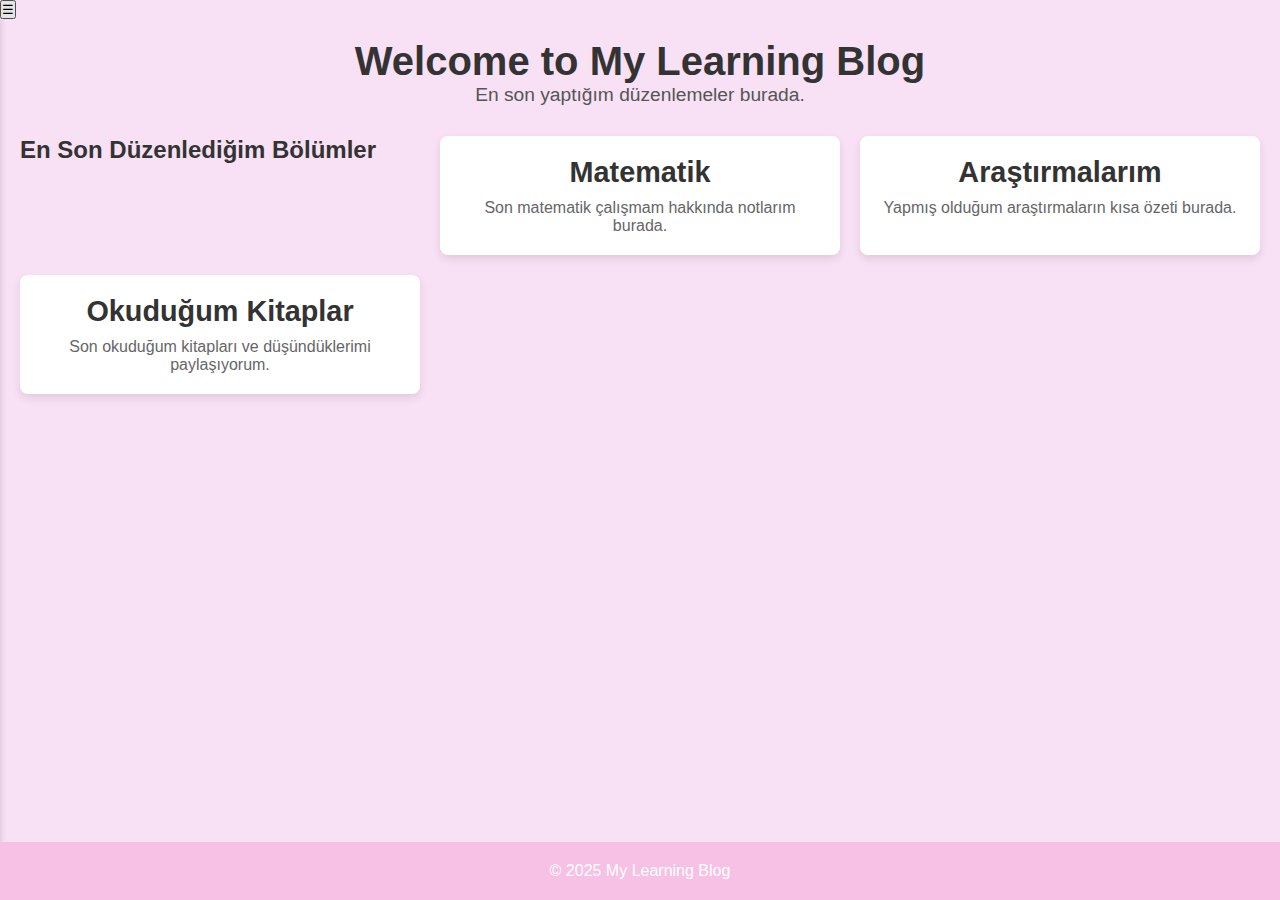
==== index.html @ cbfb8ffc "Update index.html" ====
<!DOCTYPE html>
<html lang="en">
<head>
    <meta charset="UTF-8">
    <meta name="viewport" content="width=device-width, initial-scale=1.0">
    <meta http-equiv="X-UA-Compatible" content="ie=edge">
    <title>My Learning Blog</title>
    <link rel="stylesheet" href="styles.css">
</head>
<body>
    <!-- Sidebar Toggle Button -->
    <button class="sidebar-toggle">☰</button>

    <!-- Sidebar Menu -->
    <nav id="sidebar">
        <div class="sidebar-header">
            <h2>My Blog</h2>
        </div>
        <ul>
            <li><a href="#math">Matematik</a></li>
            <li><a href="#research">Araştırmalarım</a></li>
            <li><a href="#books">Okuduğum Kitaplar</a></li>
        </ul>
    </nav>

    <!-- Main Content -->
    <div id="main-content">
        <header>
            <h1>Welcome to My Learning Blog</h1>
            <p>En son yaptığım düzenlemeler burada.</p>
        </header>

        <!-- Latest Posts -->
        <section class="posts">
            <h2>En Son Düzenlediğim Bölümler</h2>
            <div class="post-card">
                <h3><a href="math.html">Matematik</a></h3>
                <p>Son matematik çalışmam hakkında notlarım burada.</p>
            </div>
            <div class="post-card">
                <h3><a href="research.html">Araştırmalarım</a></h3>
                <p>Yapmış olduğum araştırmaların kısa özeti burada.</p>
            </div>
            <div class="post-card">
                <h3><a href="books.html">Okuduğum Kitaplar</a></h3>
                <p>Son okuduğum kitapları ve düşündüklerimi paylaşıyorum.</p>
            </div>
        </section>
    </div>

    <!-- Footer -->
    <footer>
        <p>&copy; 2025 My Learning Blog</p>
    </footer>

    <script src="script.js"></script>
</body>
</html>
---- styles.css ----
/* General Reset */
* {
    margin: 0;
    padding: 0;
    box-sizing: border-box;
}

/* Body */
body {
    font-family: 'Arial', sans-serif;
    background-color: #f8e1f4; /* Pastel Pink Background */
    color: #333;
}

/* Sidebar Styles */
#sidebar {
    position: fixed;
    width: 250px;
    height: 100%;
    background-color: #f6c1e4; /* Light pastel pink */
    padding-top: 30px;
    box-shadow: 2px 0 5px rgba(0, 0, 0, 0.1);
    transition: transform 0.3s ease;
    transform: translateX(-250px);
}

#sidebar.active {
    transform: translateX(0);
}

.sidebar-header h2 {
    text-align: center;
    font-size: 1.8rem;
    color: #fff;
    margin-bottom: 20px;
}

#sidebar ul {
    list-style: none;
    padding: 0;
}

#sidebar ul li {
    padding: 15px;
    text-align: center;
}

#sidebar ul li a {
    text-decoration: none;
    color: #fff;
    font-size: 1.2rem;
    display: block;
}

#sidebar ul li a:hover {
    background-color: #e8a9cb;
    border-radius: 5px;
}

/* Main Content */
#main-content {
    margin-left: 0;
    transition: margin-left 0.3s ease;
    padding: 20px;
}

header {
    text-align: center;
    margin-bottom: 30px;
}

header h1 {
    font-size: 2.5rem;
    color: #333;
}

header p {
    font-size: 1.2rem;
    color: #555;
}

/* Post Cards */
.posts {
    display: grid;
    grid-template-columns: repeat(3, 1fr);
    gap: 20px;
    margin-top: 30px;
}

.post-card {
    background-color: #fff;
    padding: 20px;
    border-radius: 8px;
    box-shadow: 0 4px 8px rgba(0, 0, 0, 0.1);
    text-align: center;
}

.post-card h3 a {
    color: #333;
    text-decoration: none;
    font-size: 1.8rem;
}

.post-card h3 a:hover {
    color: #f6c1e4;
}

.post-card p {
    font-size: 1rem;
    color: #666;
    margin-top: 10px;
}

/* Footer */
footer {
    background-color: #f6c1e4;
    text-align: center;
    padding: 20px;
    position: fixed;
    width: 100%;
    bottom: 0;
}

footer p {
    font-size: 1rem;
    color: #fff;
}
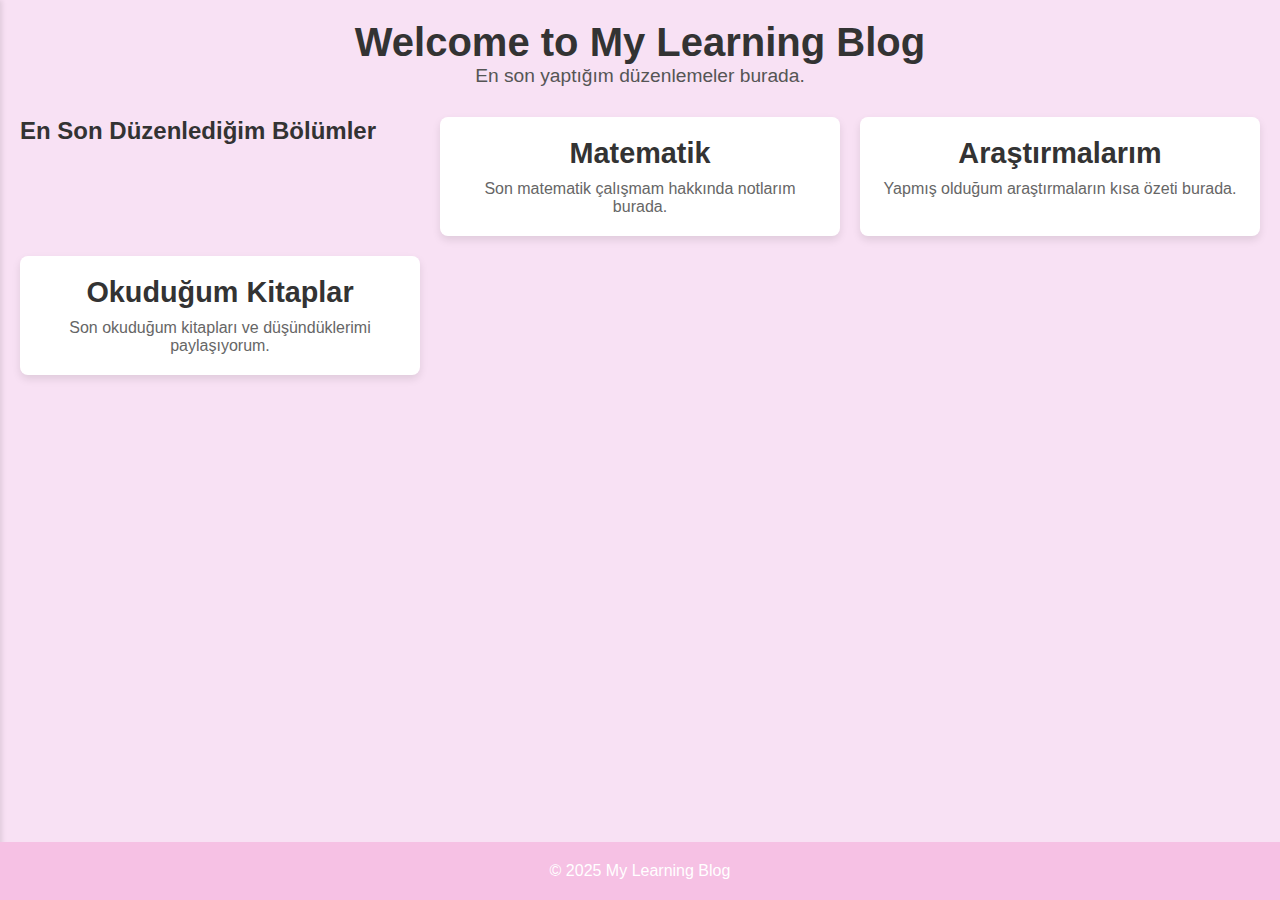
==== commit 77b0af9e: "Update index.html" ====
--- a/index.html
+++ b/index.html
@@ -54,6 +54,12 @@
     </footer>
 
     <script src="script.js"></script>
+    <script>
+        document.querySelector('.sidebar-toggle').addEventListener('click', function() {
+    document.querySelector('#sidebar').classList.toggle('active');
+    });
+    </script>
+    
 </body>
 </html>
 
--- a/styles.css
+++ b/styles.css
@@ -20,12 +20,12 @@
     background-color: #f6c1e4; /* Light pastel pink */
     padding-top: 30px;
     box-shadow: 2px 0 5px rgba(0, 0, 0, 0.1);
+    transform: translateX(-250px); /* Initially hidden */
     transition: transform 0.3s ease;
-    transform: translateX(-250px);
 }
 
 #sidebar.active {
-    transform: translateX(0);
+    transform: translateX(0); /* Sidebar appears when 'active' class is added */
 }
 
 .sidebar-header h2 {
@@ -125,3 +125,37 @@
     font-size: 1rem;
     color: #fff;
 }
+
+/* Sidebar Toggle Button */
+.sidebar-toggle {
+    display: none;
+}
+
+@media (max-width: 768px) {
+    .sidebar-toggle {
+        display: block;
+        position: fixed;
+        top: 20px;
+        left: 20px;
+        background-color: #f6c1e4;
+        color: #fff;
+        font-size: 2rem;
+        padding: 10px;
+        border: none;
+        cursor: pointer;
+        z-index: 2000;
+    }
+
+    #main-content {
+        margin-left: 0;
+    }
+
+    #sidebar {
+        transform: translateX(-250px); /* Initially hidden */
+    }
+
+    #sidebar.active {
+        transform: translateX(0); /* Sidebar appears when 'active' class is added */
+    }
+}
+
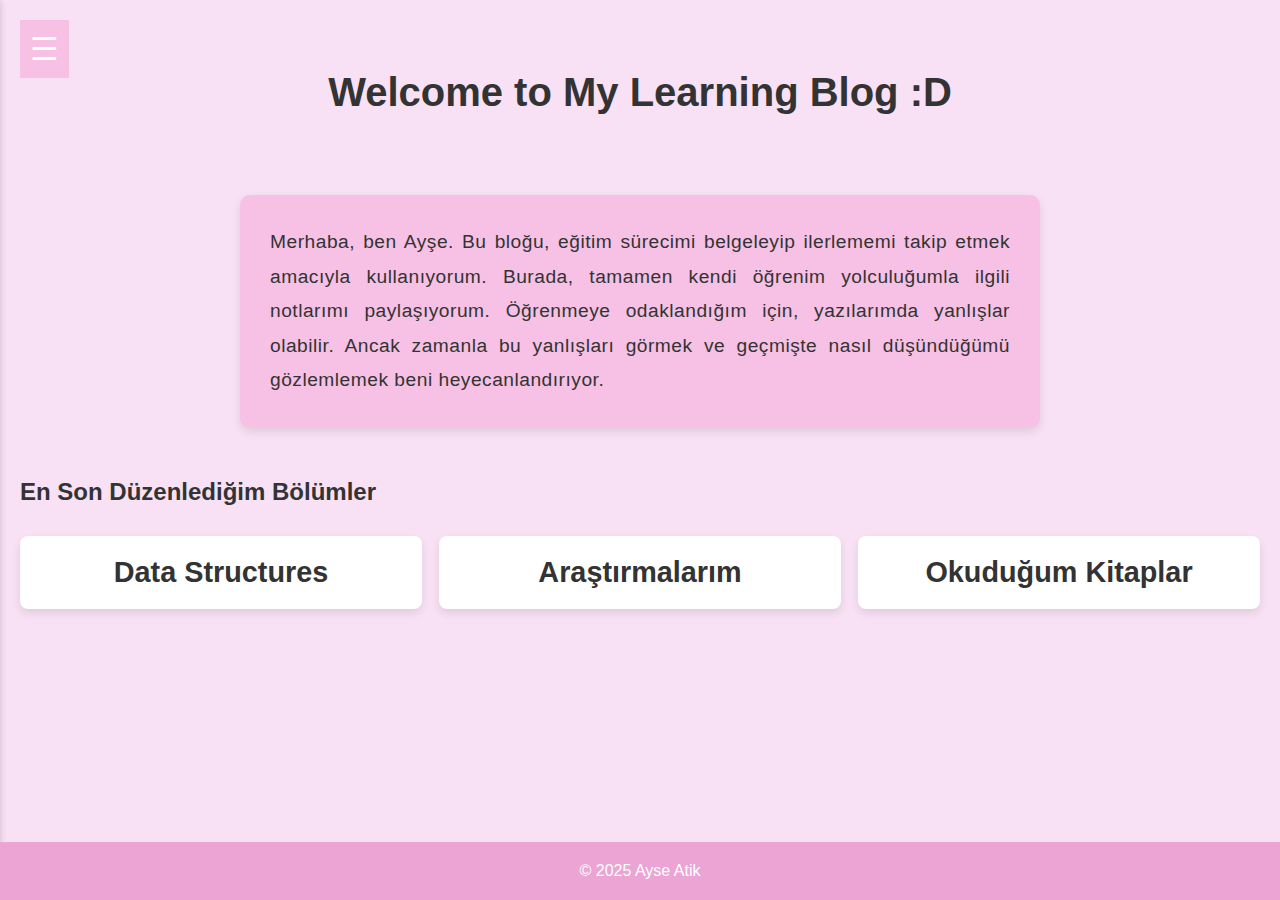
==== commit 17f73fe5: "general theme created" ====
--- a/index.html
+++ b/index.html
@@ -17,40 +17,45 @@
             <h2>My Blog</h2>
         </div>
         <ul>
-            <li><a href="#math">Matematik</a></li>
+            <li><a href="#dataStructures">Data Structures</a></li>
             <li><a href="#research">Araştırmalarım</a></li>
             <li><a href="#books">Okuduğum Kitaplar</a></li>
         </ul>
     </nav>
 
+    <header>
+        <h1>Welcome to My Learning Blog :D</h1>
+    </header>
+
+    <div id="description">
+        <p>Merhaba, ben Ayşe. Bu bloğu, eğitim sürecimi belgeleyip ilerlememi takip etmek amacıyla kullanıyorum.
+            Burada, tamamen kendi öğrenim yolculuğumla ilgili notlarımı paylaşıyorum.
+            Öğrenmeye odaklandığım için, yazılarımda yanlışlar olabilir.
+            Ancak zamanla bu yanlışları görmek ve geçmişte nasıl düşündüğümü gözlemlemek beni heyecanlandırıyor.
+        </p>
+    </div>
+
     <!-- Main Content -->
     <div id="main-content">
-        <header>
-            <h1>Welcome to My Learning Blog</h1>
-            <p>En son yaptığım düzenlemeler burada.</p>
-        </header>
-
+        
         <!-- Latest Posts -->
+        <h2>En Son Düzenlediğim Bölümler</h2>
         <section class="posts">
-            <h2>En Son Düzenlediğim Bölümler</h2>
             <div class="post-card">
-                <h3><a href="math.html">Matematik</a></h3>
-                <p>Son matematik çalışmam hakkında notlarım burada.</p>
+                <h3><a href="math.html">Data Structures</a></h3>
             </div>
             <div class="post-card">
                 <h3><a href="research.html">Araştırmalarım</a></h3>
-                <p>Yapmış olduğum araştırmaların kısa özeti burada.</p>
             </div>
             <div class="post-card">
                 <h3><a href="books.html">Okuduğum Kitaplar</a></h3>
-                <p>Son okuduğum kitapları ve düşündüklerimi paylaşıyorum.</p>
             </div>
         </section>
     </div>
 
     <!-- Footer -->
     <footer>
-        <p>&copy; 2025 My Learning Blog</p>
+        <p>&copy; 2025 Ayse Atik</p>
     </footer>
 
     <script src="script.js"></script>
--- a/styles.css
+++ b/styles.css
@@ -15,14 +15,17 @@
 /* Sidebar Styles */
 #sidebar {
     position: fixed;
+    top: 0;
+    left: 0;
     width: 250px;
-    height: 100%;
-    background-color: #f6c1e4; /* Light pastel pink */
+    height: 100%; /* Tam ekran boyutu */
+    background-color: #f6c1e4;
     padding-top: 30px;
     box-shadow: 2px 0 5px rgba(0, 0, 0, 0.1);
-    transform: translateX(-250px); /* Initially hidden */
     transition: transform 0.3s ease;
-}
+    transform: translateX(-250px); /* Başlangıçta gizli */
+}
+
 
 #sidebar.active {
     transform: translateX(0); /* Sidebar appears when 'active' class is added */
@@ -31,8 +34,10 @@
 .sidebar-header h2 {
     text-align: center;
     font-size: 1.8rem;
-    color: #fff;
-    margin-bottom: 20px;
+    color: white;
+    margin-bottom: 10px;
+    margin-left: 20px;
+    padding-top: 10px;
 }
 
 #sidebar ul {
@@ -47,14 +52,15 @@
 
 #sidebar ul li a {
     text-decoration: none;
-    color: #fff;
+    color: black;
     font-size: 1.2rem;
     display: block;
+    align-content: center;
 }
 
 #sidebar ul li a:hover {
     background-color: #e8a9cb;
-    border-radius: 5px;
+    height: 40px;
 }
 
 /* Main Content */
@@ -72,6 +78,8 @@
 header h1 {
     font-size: 2.5rem;
     color: #333;
+    margin-top: 70px;
+    padding-bottom: 50px;
 }
 
 header p {
@@ -83,7 +91,7 @@
 .posts {
     display: grid;
     grid-template-columns: repeat(3, 1fr);
-    gap: 20px;
+    gap: 17px;
     margin-top: 30px;
 }
 
@@ -111,9 +119,50 @@
     margin-top: 10px;
 }
 
+/* Description Section */
+#description {
+    background-color: #f6c1e4; /* Pastel Pink Background */
+    padding: 30px;
+    border-radius: 10px;
+    box-shadow: 0 4px 10px rgba(0, 0, 0, 0.1);
+    margin: 30px auto;
+    max-width: 800px;
+    text-align: center;
+}
+
+#description p {
+    font-size: 1.2rem;
+    color: #333;
+    line-height: 1.8;
+    letter-spacing: 0.5px;
+    font-family: 'Arial', sans-serif;
+    text-align: justify;
+}
+
+#description p strong {
+    font-weight: bold;
+    color: #e95c97; /* Accent color */
+}
+
+#description p em {
+    font-style: italic;
+    color: #6a6a6a; /* Slightly faded color */
+}
+
+/* Responsive Design */
+@media (max-width: 768px) {
+    #description {
+        padding: 20px;
+    }
+
+    #description p {
+        font-size: 1rem;
+    }
+}
+
 /* Footer */
 footer {
-    background-color: #f6c1e4;
+    background-color: #eba4d4;
     text-align: center;
     padding: 20px;
     position: fixed;
@@ -131,31 +180,29 @@
     display: none;
 }
 
-@media (max-width: 768px) {
-    .sidebar-toggle {
-        display: block;
-        position: fixed;
-        top: 20px;
-        left: 20px;
-        background-color: #f6c1e4;
-        color: #fff;
-        font-size: 2rem;
-        padding: 10px;
-        border: none;
-        cursor: pointer;
-        z-index: 2000;
-    }
-
-    #main-content {
-        margin-left: 0;
-    }
-
-    #sidebar {
-        transform: translateX(-250px); /* Initially hidden */
-    }
-
-    #sidebar.active {
-        transform: translateX(0); /* Sidebar appears when 'active' class is added */
-    }
-}
-
+
+.sidebar-toggle {
+    display: block;
+    position: fixed;
+    top: 20px;
+    left: 20px;
+    background-color: #f6c1e4;
+    color: #fff;
+    font-size: 2rem;
+    padding: 10px;
+    border: none;
+    cursor: pointer;
+    z-index: 2000;
+}
+
+#main-content {
+    margin-left: 0;
+}
+
+#sidebar {
+    transform: translateX(-250px); /* Initially hidden */
+}
+
+#sidebar.active {
+    transform: translateX(0); /* Sidebar appears when 'active' class is added */
+}
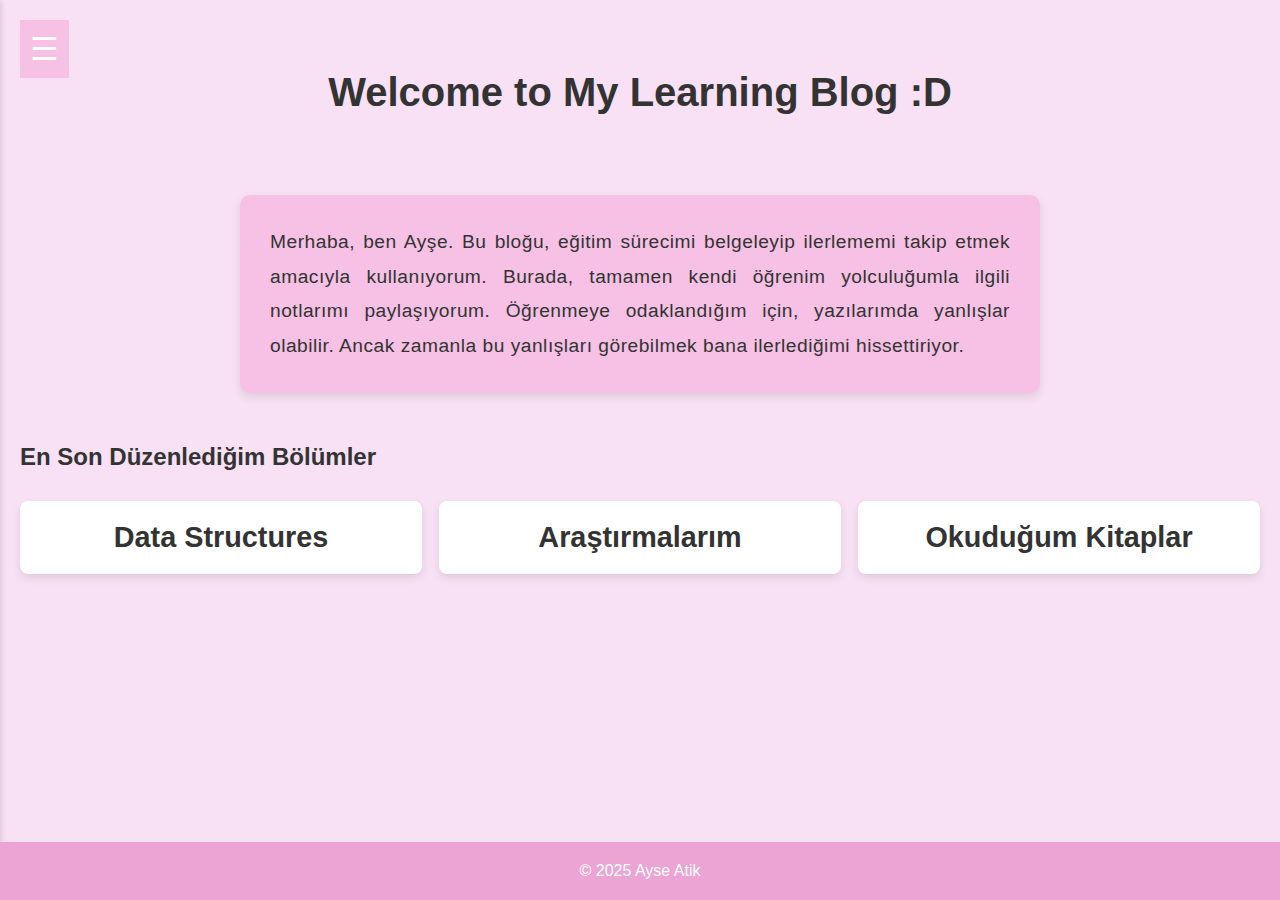
==== commit c11efa4b: "Update index.html" ====
--- a/index.html
+++ b/index.html
@@ -20,6 +20,14 @@
             <li><a href="#dataStructures">Data Structures</a></li>
             <li><a href="#research">Araştırmalarım</a></li>
             <li><a href="#books">Okuduğum Kitaplar</a></li>
+            <li><a href="#discrete">Discrete Math</a></li>
+            <li><a href="#concept">Concepts of Programming Languages</a></li>
+            <li><a href="#testQuality">Test and Quality Assurance</a></li>
+            <li><a href="#empowerHer">EmpowerHER Programı</a></li>
+            <li><a href="#cscn25">CSCN<>'25</a></li>
+            <li><a href="#aybüHuk">Havacılık ve Uzay Zirvesi</a></li>
+            <li><a href="#bio">Biyografik Araştırmalar</a></li>
+            <li><a href="#books">Okuduğum Kitaplar</a></li>
         </ul>
     </nav>
 
@@ -31,7 +39,7 @@
         <p>Merhaba, ben Ayşe. Bu bloğu, eğitim sürecimi belgeleyip ilerlememi takip etmek amacıyla kullanıyorum.
             Burada, tamamen kendi öğrenim yolculuğumla ilgili notlarımı paylaşıyorum.
             Öğrenmeye odaklandığım için, yazılarımda yanlışlar olabilir.
-            Ancak zamanla bu yanlışları görmek ve geçmişte nasıl düşündüğümü gözlemlemek beni heyecanlandırıyor.
+            Ancak zamanla bu yanlışları görebilmek bana ilerlediğimi hissettiriyor.
         </p>
     </div>
 
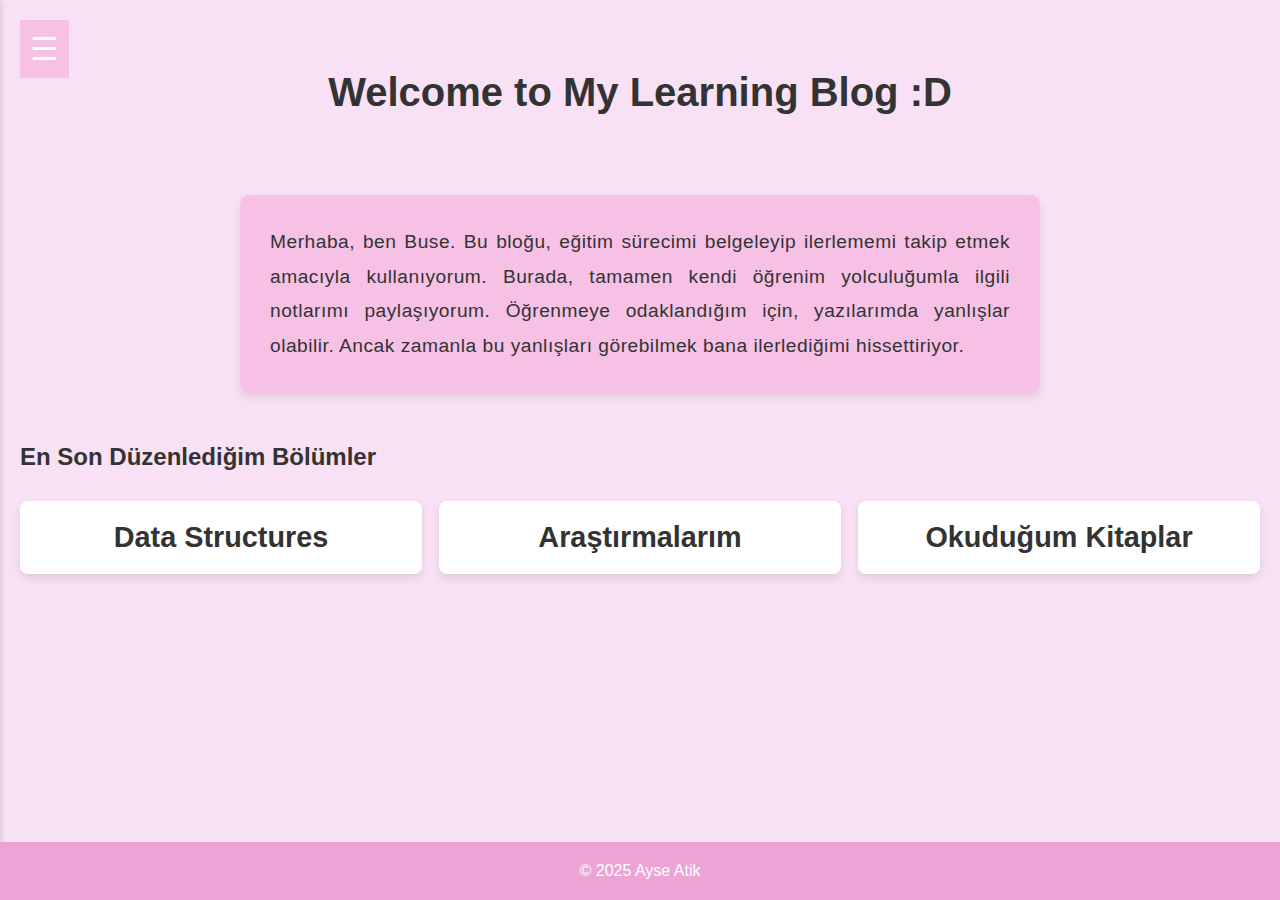
==== commit d7548f93: "Update index.html" ====
--- a/index.html
+++ b/index.html
@@ -23,7 +23,7 @@
             <li><a href="#discrete">Discrete Math</a></li>
             <li><a href="#concept">Concepts of Programming Languages</a></li>
             <li><a href="#testQuality">Test and Quality Assurance</a></li>
-            <li><a href="#empowerHer">EmpowerHER Programı</a></li>
+            <li><a href="pages/empowerHER.html">EmpowerHER Programı</a></li>
             <li><a href="#cscn25">CSCN<>'25</a></li>
             <li><a href="#aybüHuk">Havacılık ve Uzay Zirvesi</a></li>
             <li><a href="#bio">Biyografik Araştırmalar</a></li>
@@ -36,7 +36,7 @@
     </header>
 
     <div id="description">
-        <p>Merhaba, ben Ayşe. Bu bloğu, eğitim sürecimi belgeleyip ilerlememi takip etmek amacıyla kullanıyorum.
+        <p>Merhaba, ben Buse. Bu bloğu, eğitim sürecimi belgeleyip ilerlememi takip etmek amacıyla kullanıyorum.
             Burada, tamamen kendi öğrenim yolculuğumla ilgili notlarımı paylaşıyorum.
             Öğrenmeye odaklandığım için, yazılarımda yanlışlar olabilir.
             Ancak zamanla bu yanlışları görebilmek bana ilerlediğimi hissettiriyor.
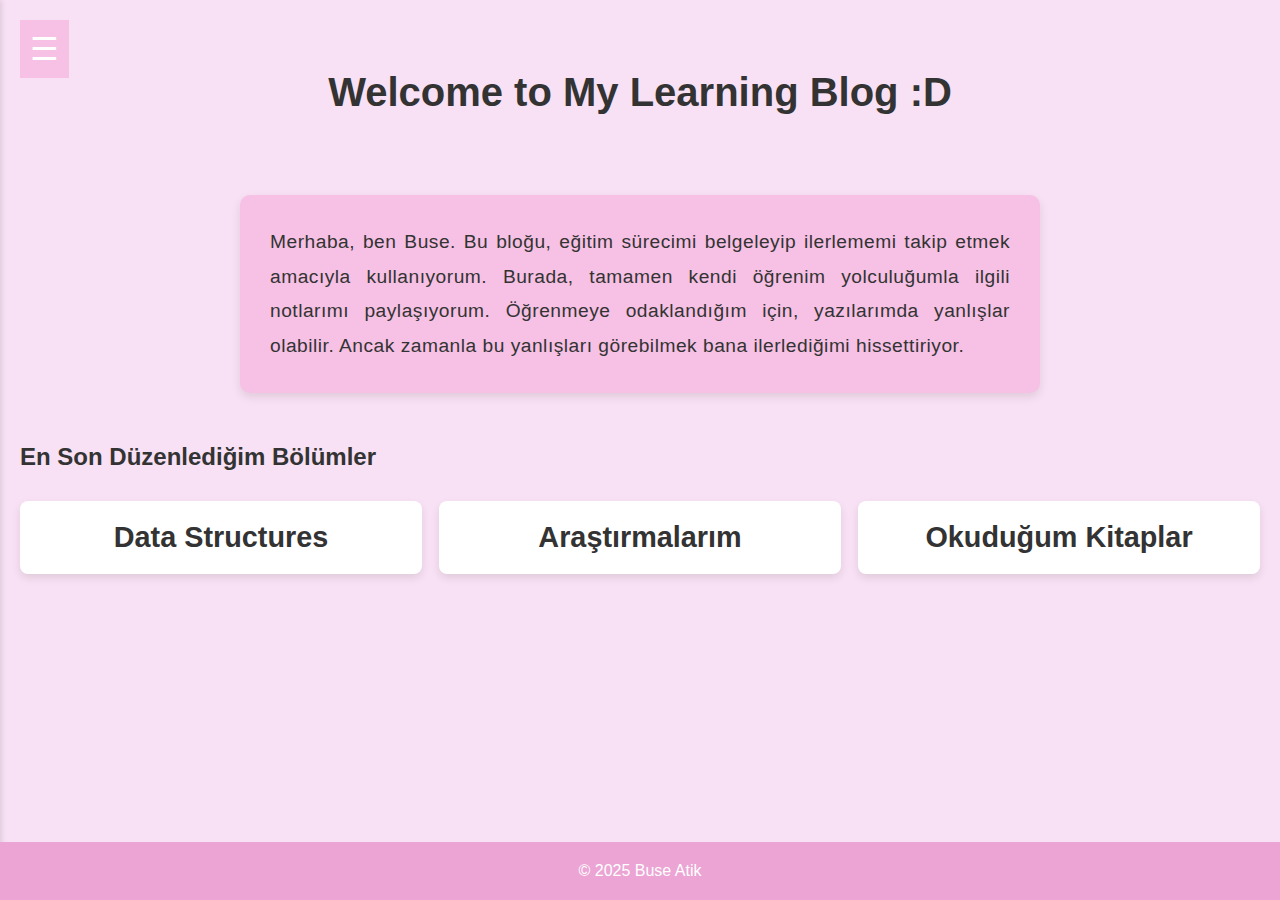
==== commit da9f004b: "Update index.html" ====
--- a/index.html
+++ b/index.html
@@ -63,7 +63,7 @@
 
     <!-- Footer -->
     <footer>
-        <p>&copy; 2025 Ayse Atik</p>
+        <p>&copy; 2025 Buse Atik</p>
     </footer>
 
     <script src="script.js"></script>
